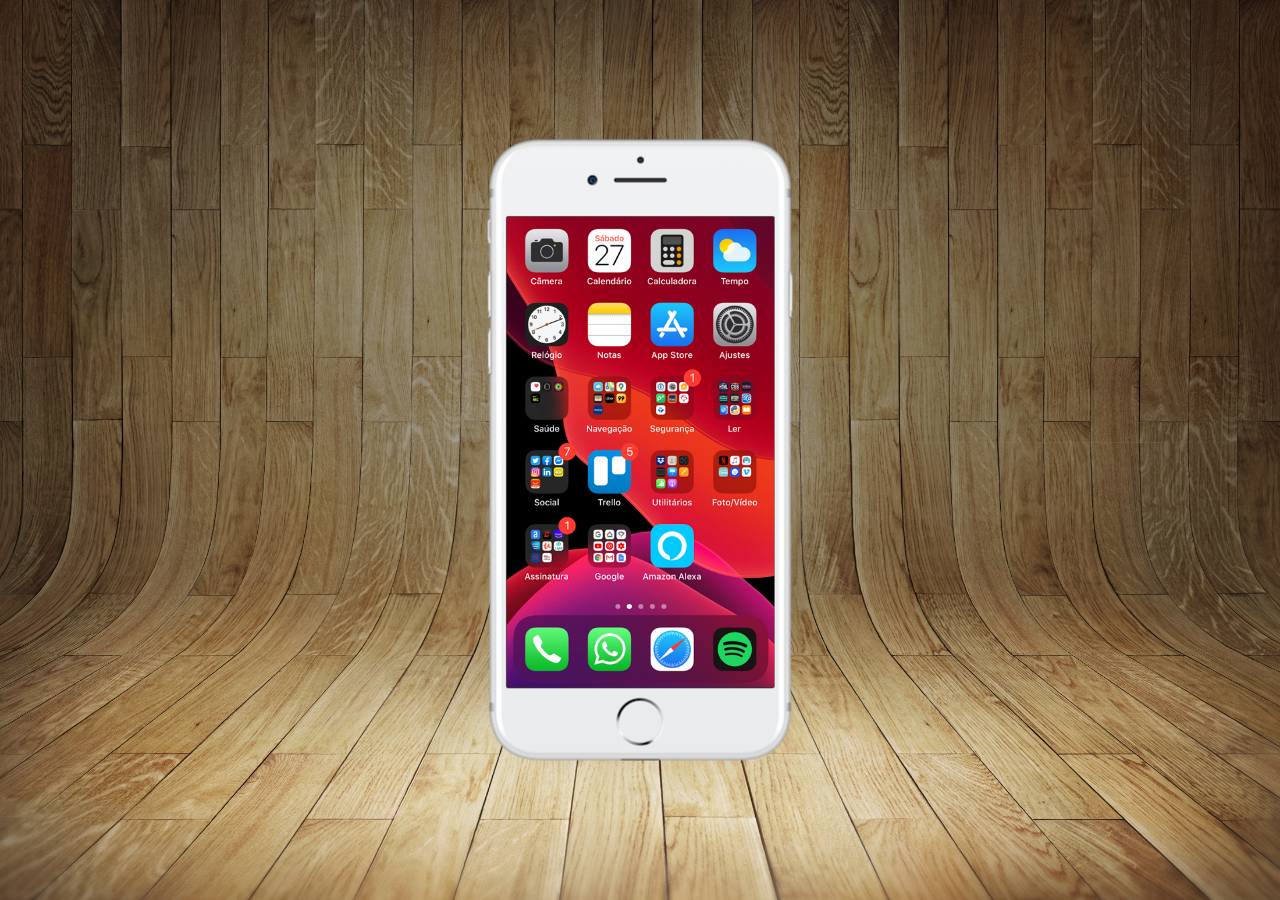
==== index.html @ caea27cc "criei a tela home" ====
<!DOCTYPE html>
<html lang="pt-br">
<head>
    <meta charset="UTF-8">
    <meta name="viewport" content="width=device-width, initial-scale=1.0">
    <link rel="shortcut icon" href="favicon.ico" type="image/x-icon">
    <link rel="stylesheet" href="estilos/style.css">
    <title>Projeto Redes Sociais</title>
</head>
<body>
    <main>
        <section id="telefone">
            <iframe src="home.html" id="tela" name="tela" frameborder="0"></iframe>
        </section>
        <section id="redes-sociais">

        </section>
    </main>
</body>
</html>
---- estilos/style.css ----
@charset  "UTF-8";

* {
    margin: 0px;
    padding: 0px;
    font-family: Arial, Helvetica, sans-serif;
}

html , body {
    height: 100vh;
    width: 100vw;
    background-color: black;
}

body {
    background: url(../imagens/fundo-madeira.jpg) no-repeat top center;
    background-size: cover;
    background-attachment: fixed;
}

main {
    position: relative;
    height: 100vh;
}

section#telefone {
    position: absolute;
    top: 50%;
    left: 50%;
    transform: translate(-50%, -50%);

    height: 627px;
    width: 311px;
    background: url('../imagens/frame-iphone.png') no-repeat;
}

iframe#tela {
    position: relative;
    top: 80px;
    left: 22px;
    width: 268px;
    height: 471px;
}
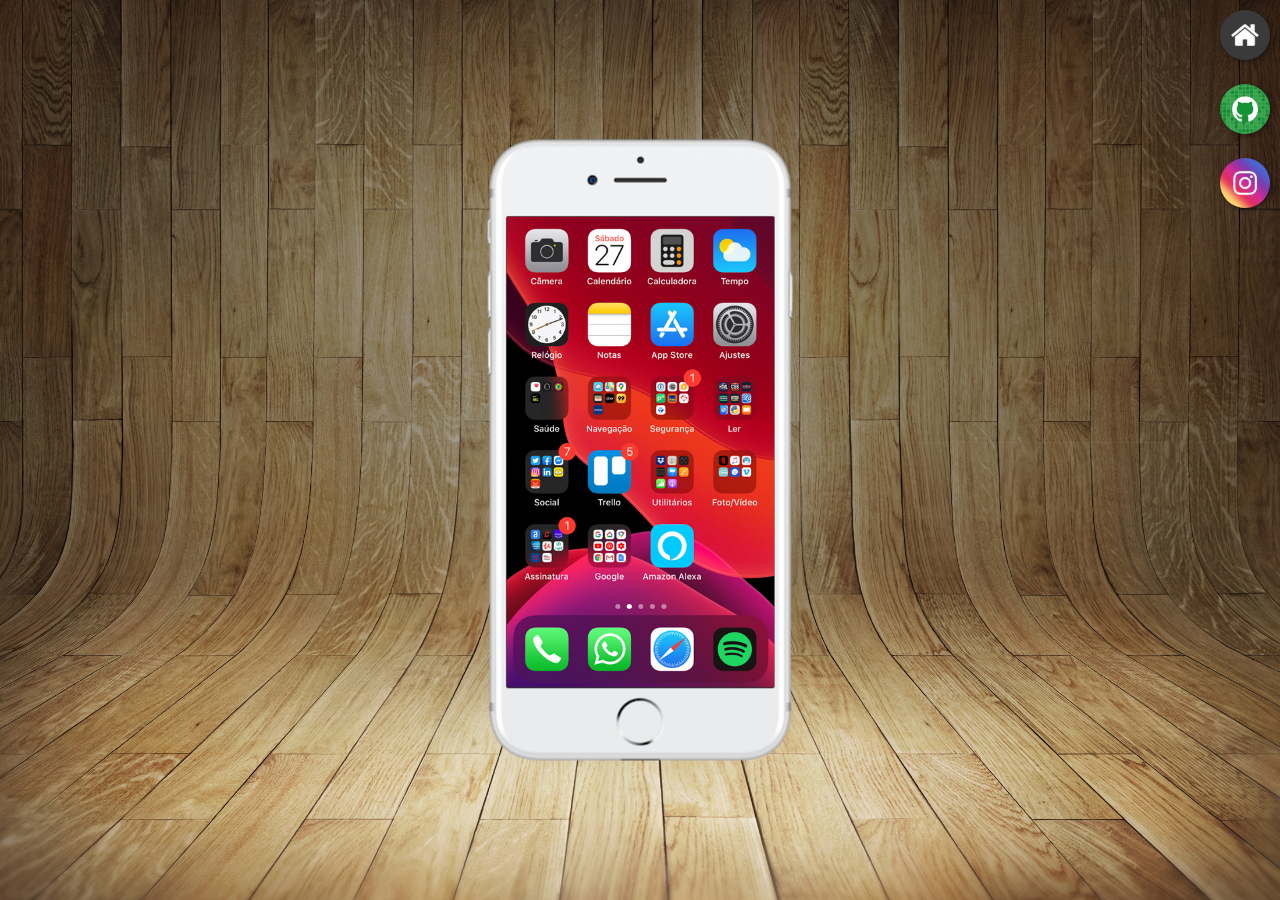
==== commit 96099d31: "criei botões na lateral" ====
--- a/index.html
+++ b/index.html
@@ -13,7 +13,9 @@
             <iframe src="home.html" id="tela" name="tela" frameborder="0"></iframe>
         </section>
         <section id="redes-sociais">
-
+            <a href="#" target="tela"><img src="imagens/logo-home.jpg" alt="Home"></a> <br>
+            <a href="#" target="tela"><img src="imagens/logo-github.jpg" alt="Github"></a> <br>
+            <a href="#" target="tela"><img src="imagens/logo-instagram.jpg" alt="Instagram"></a>
         </section>
     </main>
 </body>
--- a/estilos/style.css
+++ b/estilos/style.css
@@ -40,4 +40,23 @@
     left: 22px;
     width: 268px;
     height: 471px;
+}
+
+section#redes-sociais {
+    text-align: right;
+}
+
+section#redes-sociais img {
+    width: 50px;
+    margin: 10px;
+    border-radius: 50%;
+    box-shadow: 2px 2px 5px rgba(0, 0, 0, 0.411);
+    box-sizing: border-box;
+}
+
+section#redes-sociais img:hover {
+    border: 2px solid rgba(255, 255, 255, 0.61);
+    transform: translate(-3px, -3px);
+    box-shadow: 5px 5px 10px rgba(0, 0, 0, 0.603);
+    transition: transform 0.3s;
 }
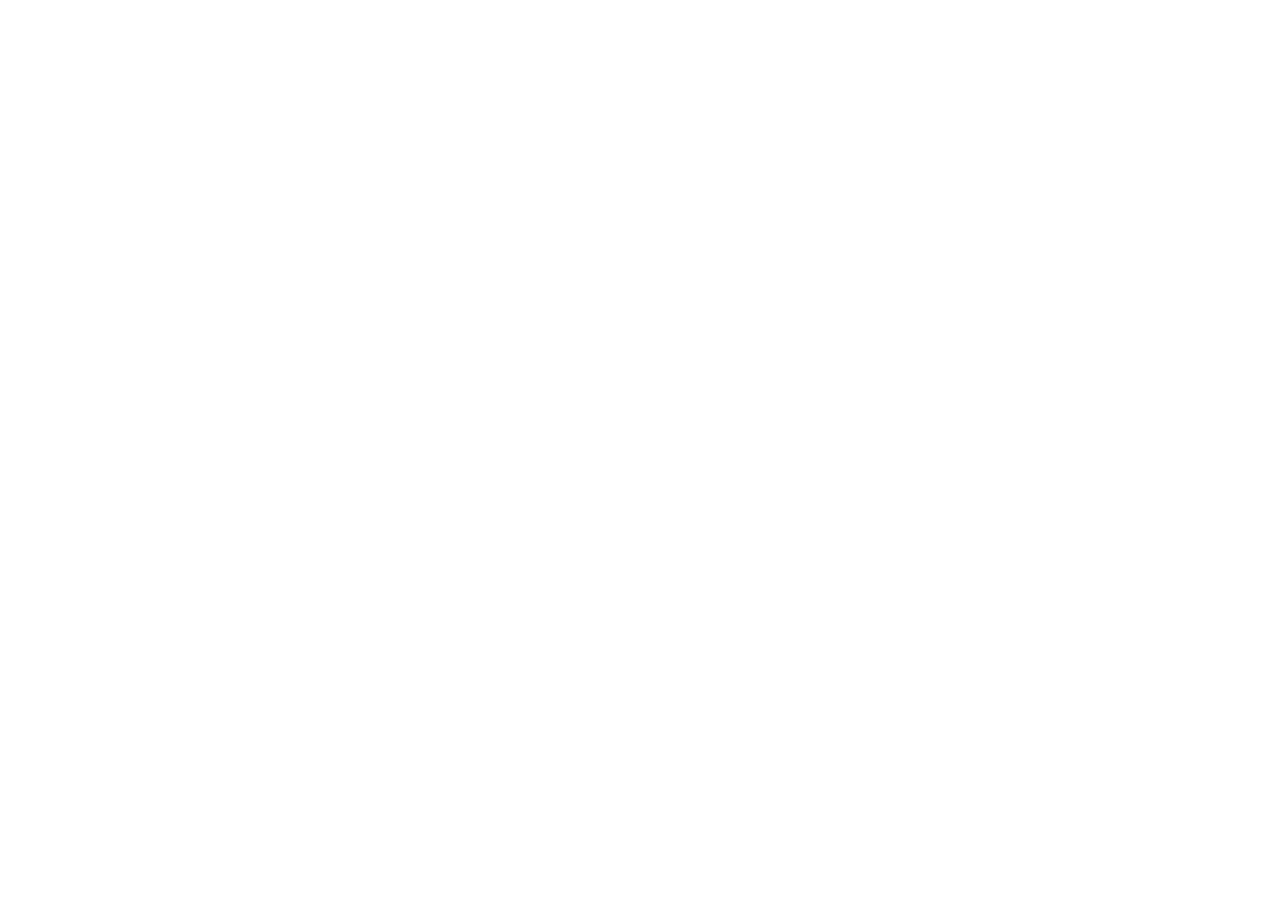
==== commit 530152e3: "criei a página principal" ====
--- a/index.html
+++ b/index.html
@@ -3,20 +3,10 @@
 <head>
     <meta charset="UTF-8">
     <meta name="viewport" content="width=device-width, initial-scale=1.0">
-    <link rel="shortcut icon" href="favicon.ico" type="image/x-icon">
-    <link rel="stylesheet" href="estilos/style.css">
+    <link rel="shortcut icon" href="imagens/favicon.ico" type="image/x-icon">
     <title>Projeto Redes Sociais</title>
 </head>
 <body>
-    <main>
-        <section id="telefone">
-            <iframe src="home.html" id="tela" name="tela" frameborder="0"></iframe>
-        </section>
-        <section id="redes-sociais">
-            <a href="#" target="tela"><img src="imagens/logo-home.jpg" alt="Home"></a> <br>
-            <a href="#" target="tela"><img src="imagens/logo-github.jpg" alt="Github"></a> <br>
-            <a href="#" target="tela"><img src="imagens/logo-instagram.jpg" alt="Instagram"></a>
-        </section>
-    </main>
+    
 </body>
 </html>
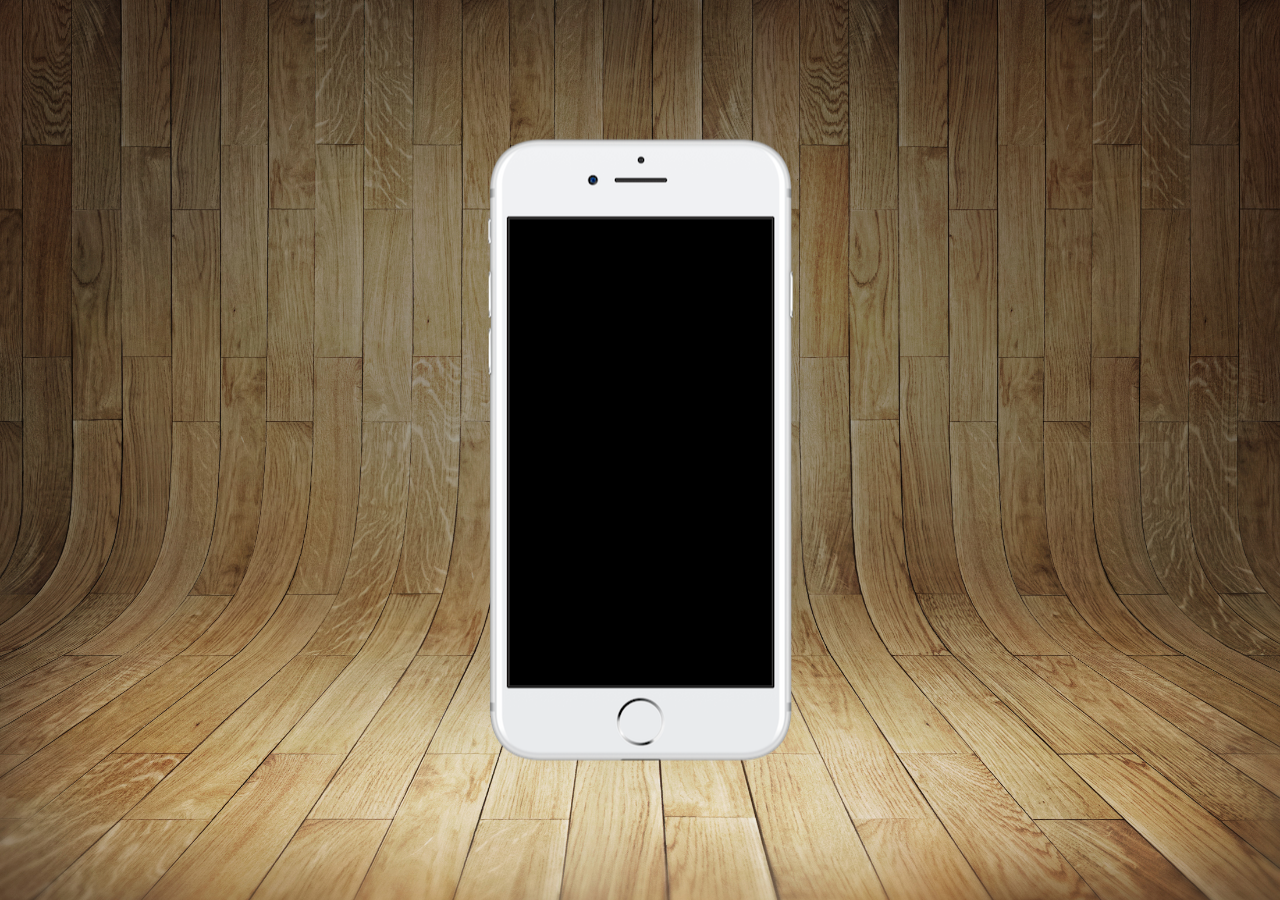
==== commit dd16e95a: "atualizei projeto-social" ====
--- a/index.html
+++ b/index.html
@@ -4,9 +4,18 @@
     <meta charset="UTF-8">
     <meta name="viewport" content="width=device-width, initial-scale=1.0">
     <link rel="shortcut icon" href="imagens/favicon.ico" type="image/x-icon">
+    <link rel="stylesheet" href="estilos/style.css">
     <title>Projeto Redes Sociais</title>
 </head>
 <body>
-    
+    <main>
+        <section id="telefone">
+
+        </section>
+
+        <section id="redes-sociais">
+
+        </section>
+    </main>
 </body>
 </html>
--- a/estilos/style.css
+++ b/estilos/style.css
@@ -0,0 +1,36 @@
+@charset "UTF-8";
+
+* {
+    margin: 0px;
+    padding: 0px;
+    font-family: Arial, Helvetica, sans-serif;
+}
+
+html, body {
+    height: 100vh;
+    width: 100vw;
+    background-color: black;
+}
+
+body {
+    background: url(../imagens/fundo-madeira.jpg) no-repeat top center;
+    background-size: cover;
+    background-attachment: fixed;
+}
+
+main {
+    height: 100vh;
+    position: relative;
+}
+
+section#telefone {
+    position: absolute;
+    height: 627px;
+    width: 310px;
+
+    top: 50%;
+    left: 50%;
+    transform: translate(-50%, -50%);
+
+    background: url(../imagens/frame-iphone.png) no-repeat;
+}
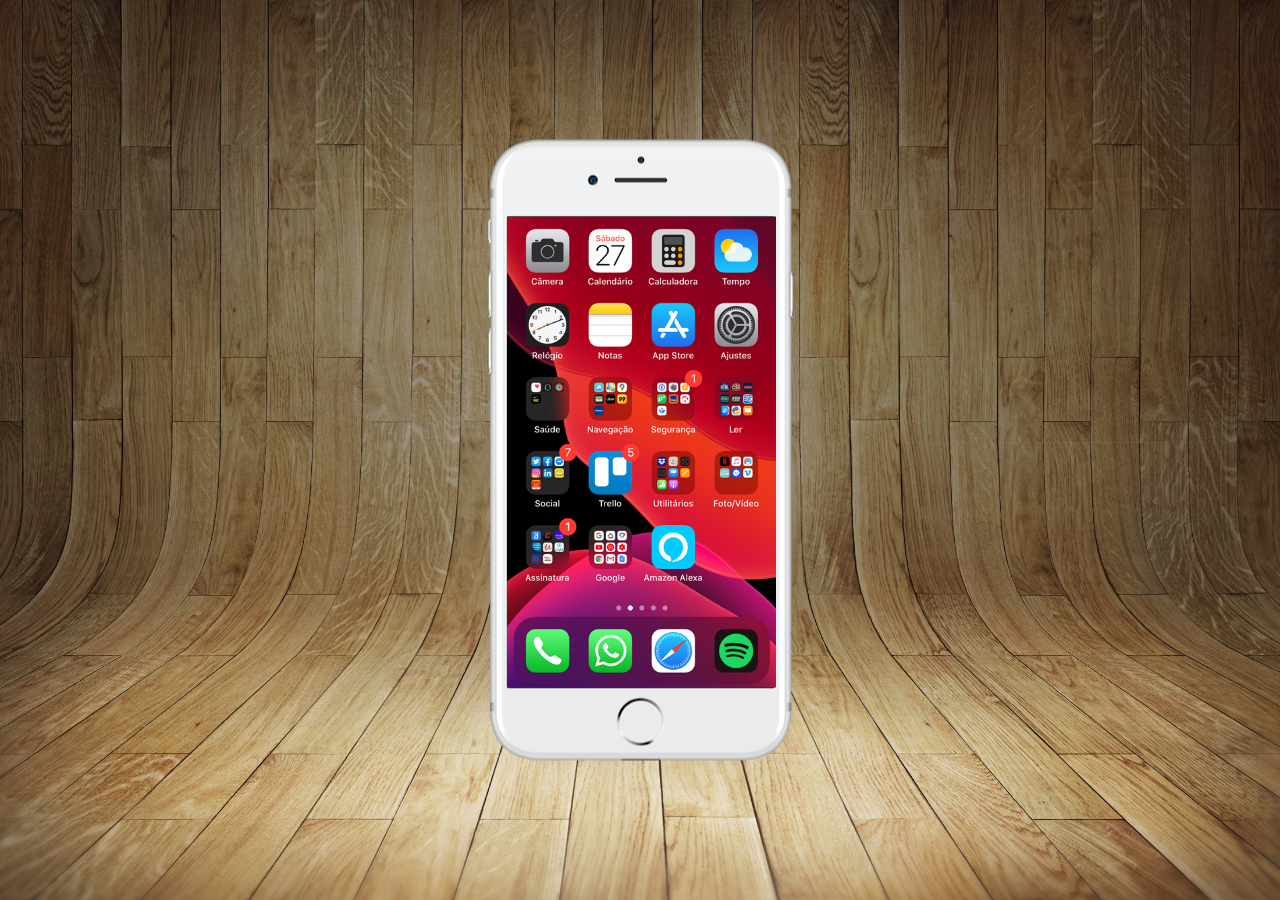
==== commit bfece72f: "criei a tela home" ====
--- a/index.html
+++ b/index.html
@@ -10,7 +10,7 @@
 <body>
     <main>
         <section id="telefone">
-
+            <iframe src="home.html" frameborder="0" name="tela" id="tela"></iframe>
         </section>
 
         <section id="redes-sociais">
--- a/estilos/style.css
+++ b/estilos/style.css
@@ -33,4 +33,12 @@
     transform: translate(-50%, -50%);
 
     background: url(../imagens/frame-iphone.png) no-repeat;
+}
+
+iframe#tela {
+    position: relative;
+    top: 80px;
+    left: 22px;
+    height: 471px;
+    width: 269px;
 }
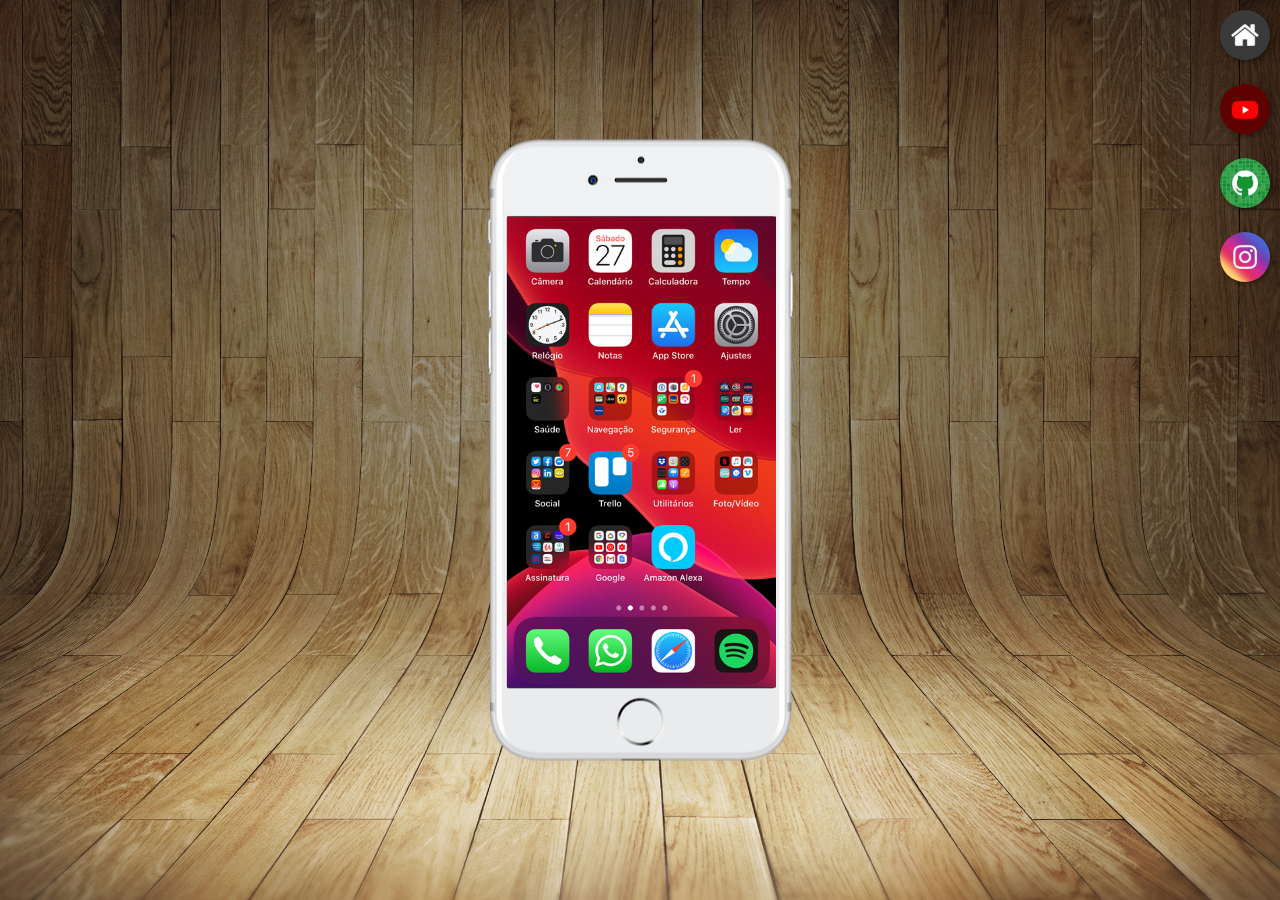
==== commit fa68ba5a: "criei botões na lateral" ====
--- a/index.html
+++ b/index.html
@@ -14,7 +14,10 @@
         </section>
 
         <section id="redes-sociais">
-
+            <a href="home.html" target="tela"><img src="imagens/logo-home.jpg" alt="Home"></a> <br>
+            <a href="#" target="tela"><img src="imagens/logo-youtube.jpg" alt="Youtube"></a> <br>
+            <a href="#" target="tela"><img src="imagens/logo-github.jpg" alt="GitHub"></a> <br>
+            <a href="#" target="tela"><img src="imagens/logo-instagram.jpg" alt="Instagram"></a>
         </section>
     </main>
 </body>
--- a/estilos/style.css
+++ b/estilos/style.css
@@ -41,4 +41,23 @@
     left: 22px;
     height: 471px;
     width: 269px;
-}+}
+
+section#redes-sociais {
+    text-align: right;
+}
+
+section#redes-sociais img {
+    width: 50px;
+    margin: 10px;
+    border-radius: 50%;
+    box-shadow: 2px 2px 5px rgba(0, 0, 0, 0.404);
+    box-sizing: border-box;
+}
+
+section#redes-sociais img:hover {
+    border: 2px solid rgba(255, 255, 255, 0.637);
+    transform: translate(-3px, -3px);
+    box-shadow: 5px 5px 10px rgba(0, 0, 0, 0.623);
+    transition: transform 0.3s;
+}
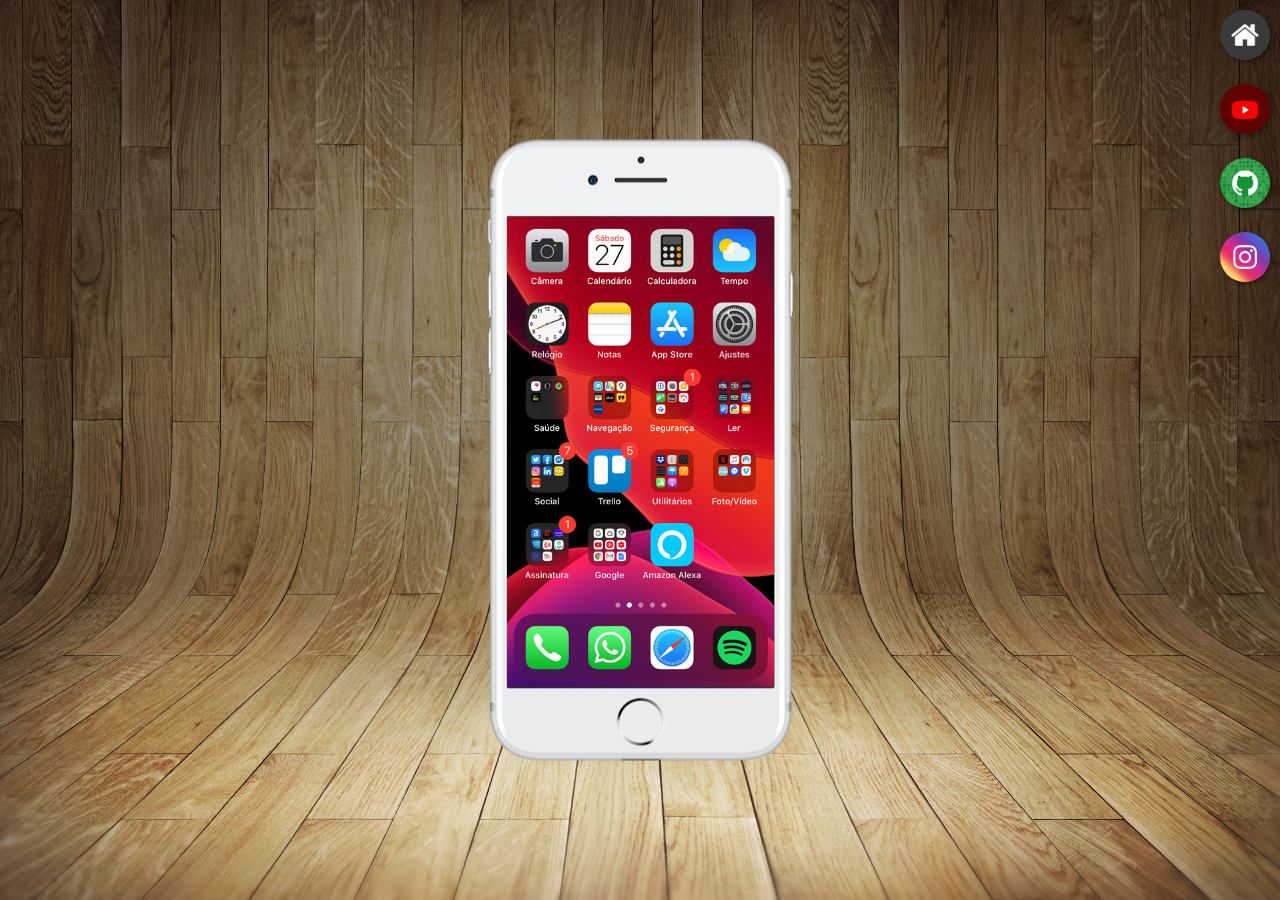
==== commit 5b8e61ac: "atualizei projeto social" ====
--- a/index.html
+++ b/index.html
@@ -15,9 +15,9 @@
 
         <section id="redes-sociais">
             <a href="home.html" target="tela"><img src="imagens/logo-home.jpg" alt="Home"></a> <br>
-            <a href="#" target="tela"><img src="imagens/logo-youtube.jpg" alt="Youtube"></a> <br>
-            <a href="#" target="tela"><img src="imagens/logo-github.jpg" alt="GitHub"></a> <br>
-            <a href="#" target="tela"><img src="imagens/logo-instagram.jpg" alt="Instagram"></a>
+            <a href="youtube.html" target="tela"><img src="imagens/logo-youtube.jpg" alt="Youtube"></a> <br>
+            <a href="github.html" target="tela"><img src="imagens/logo-github.jpg" alt="GitHub"></a> <br>
+            <a href="instagram.html" target="tela"><img src="imagens/logo-instagram.jpg" alt="Instagram"></a>
         </section>
     </main>
 </body>
--- a/estilos/style.css
+++ b/estilos/style.css
@@ -40,7 +40,7 @@
     top: 80px;
     left: 22px;
     height: 471px;
-    width: 269px;
+    width: 267px;
 }
 
 section#redes-sociais {
